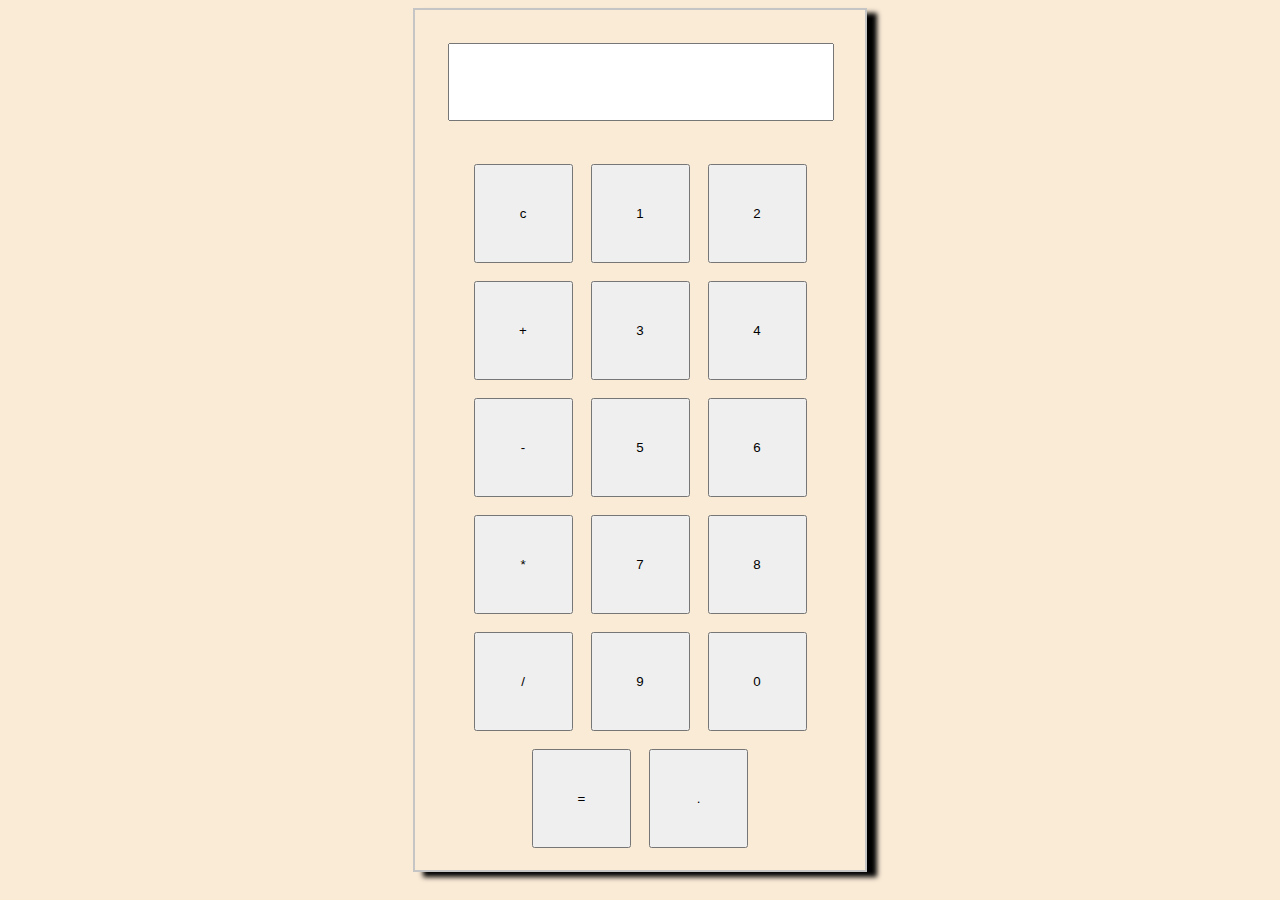
==== Project/calculator.html @ 5577ec43 "Add files via upload" ====
<!DOCTYPE html>
<html lang="en">
<head>
    <title>calculator</title> 
    <link rel="stylesheet"href="calculator.css">
</head>
<body>
    <div id="calc">
       <input id="ip" type="text" readonly> 
       <div class="container-butn">
            <button class="butn" onclick="display = '';document.querySelector('#ip').value = display; changecolorc();">c</button>

            <button class="butn" onclick="display = display + '1' ;
            document.querySelector('#ip').value = display; changecolor1();">1</button>

            <button class="butn" onclick="display = display + '2';
            document.querySelector('#ip').value = display; changecolor2();">2</button>

            <button class="butn" onclick="display = display + '+';
            document.querySelector('#ip').value = display; changecolorp();">+</button>

            <button class="butn" onclick="display = display + '3';
            document.querySelector('#ip').value = display;changecolor3();">3</button>

            <button class="butn" onclick="display = display + '4';
            document.querySelector('#ip').value = display;changecolor4();">4</button>

            <button class="butn" onclick="display = display + '-';
            document.querySelector('#ip').value = display; changecolorm();">-</button>

            <button class="butn" onclick="display = display + '5';
            document.querySelector('#ip').value = display;changecolor5();">5</button>

            <button class="butn" onclick="display = display + '6';
            document.querySelector('#ip').value = display;changecolor6();">6</button>

            <button class="butn"onclick="display = display + '*';
            document.querySelector('#ip').value = display;changecolorml();">*</button>

            <button class="butn"onclick="display = display + '7';
            document.querySelector('#ip').value = display;changecolor7();">7</button>

            <button class="butn"onclick="display = display + '8';
            document.querySelector('#ip').value = display;changecolor8();">8</button>

            <button class="butn"onclick="display = display + '/';
            document.querySelector('#ip').value = display;changecolord();">/</button>

            <button class="butn"onclick="display = display + '9';
            document.querySelector('#ip').value = display;changecolor9();">9</button>

            <button class="butn"onclick="display = display + '0';
            document.querySelector('#ip').value = display;changecolor0();">0</button>

            <button class="butn"onclick="
            display = eval(display);
            document.querySelector('#ip').value = display; changecolore();">=</button>

            <button class="butn"onclick="display = display + '.';
            document.querySelector('#ip').value = display;changecolordot();">.</button>
        </div>
    </div>

    <script src="calculator.js">
        
    </script>
</body>
</html>
---- Project/calculator.css ----
body{
    background-color: antiquewhite;
    display: flex;
    justify-content: center;
}

#calc{
    border: 2px solid;
    border-color: rgb(197, 197, 197);
    width: 50vh;
    height: 95.5vh;
    box-shadow: 10px 5px 5px rgb(0, 0, 0);
}

.container-butn{
    display: flex;
    justify-content: center;
    flex-wrap: wrap;
}

#ip{
    margin: 3.7vh;
    height: 8vh;
    width: 42vh;
}

.butn{
    margin: 1vh;
    width: 11vh;
    height: 11vh;
}

@media (max-width: 600px) {
    #calc{
        margin: 1vh;
        margin-top: 3vh;
        width: 48vh;
    }
    #ip{
        width: 31vh;
    }
}
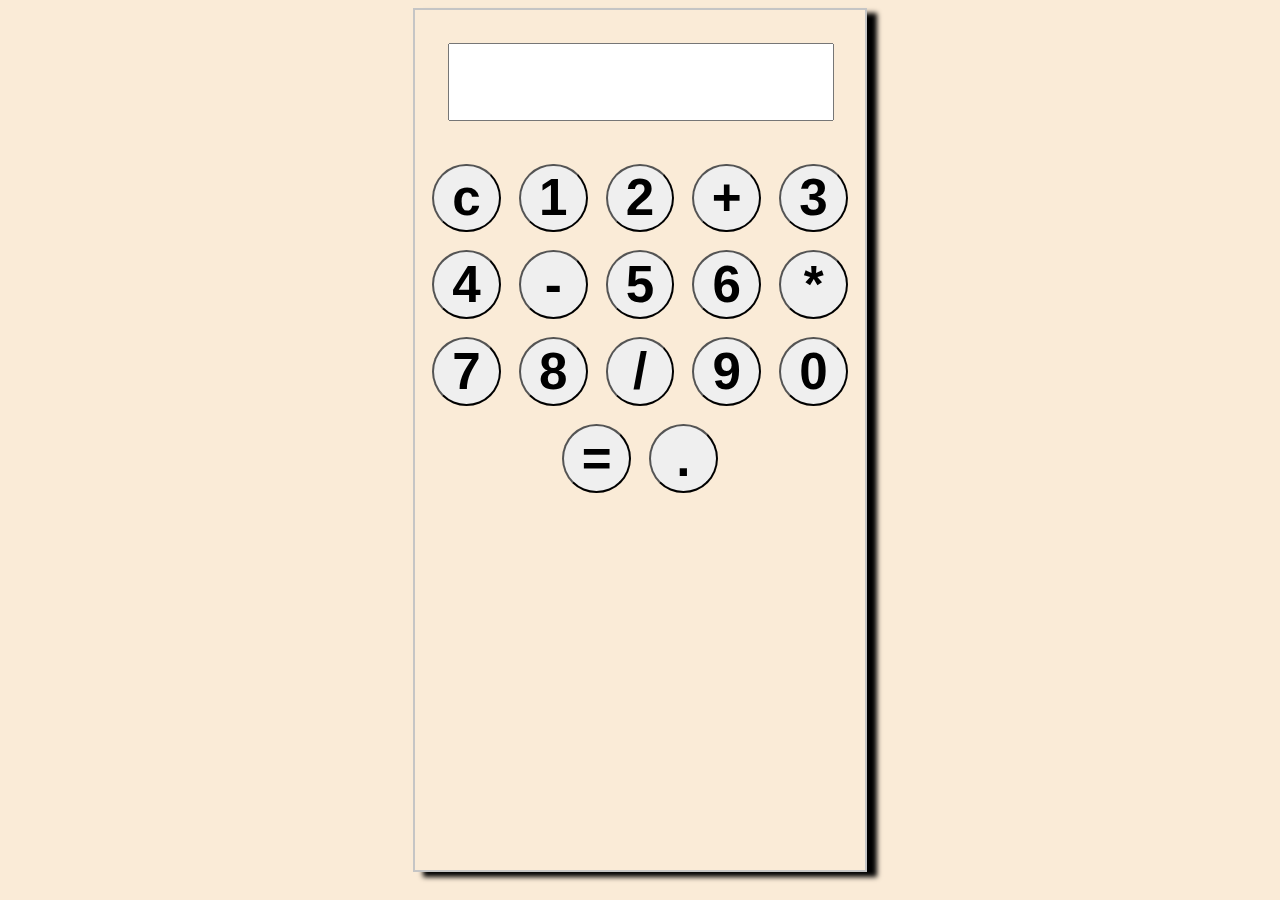
==== commit 5b2d80dd: "Update calculator.html" ====
--- a/Project/calculator.html
+++ b/Project/calculator.html
@@ -1,12 +1,14 @@
 <!DOCTYPE html>
 <html lang="en">
 <head>
+    <meta charset="UTF-8">
+    <meta name="viewport" content="width=device-width, initial-scale=1.0">
     <title>calculator</title> 
     <link rel="stylesheet"href="calculator.css">
 </head>
 <body>
     <div id="calc">
-       <input id="ip" type="text" readonly> 
+       <input id="ip" type="text" readonly style="font-size : 4vw"> 
        <div class="container-butn">
             <button class="butn" onclick="display = '';document.querySelector('#ip').value = display; changecolorc();">c</button>
 
@@ -65,4 +67,4 @@
         
     </script>
 </body>
-</html>+</html>
--- a/Project/calculator.css
+++ b/Project/calculator.css
@@ -30,13 +30,29 @@
     height: 11vh;
 }
 
+.container-butn button{
+    height: 4.3rem;
+    width: 4.3rem;
+    border-radius: 50%;
+    font-weight: 700;
+    font-size: 4vw;
+}
+
 @media (max-width: 600px) {
     #calc{
-        margin: 1vh;
-        margin-top: 3vh;
+        margin: 0vh;
+        margin-top: 1vh;
         width: 48vh;
     }
     #ip{
-        width: 31vh;
+        width: 36vh;
+        background-color: rgb(205, 243, 255);
     }
-}+    .container-butn button{
+        height: 5rem;
+        width: 5rem;
+        border-radius: 50%;
+        font-weight: 700;
+        font-size: 10vw;
+    }
+}
